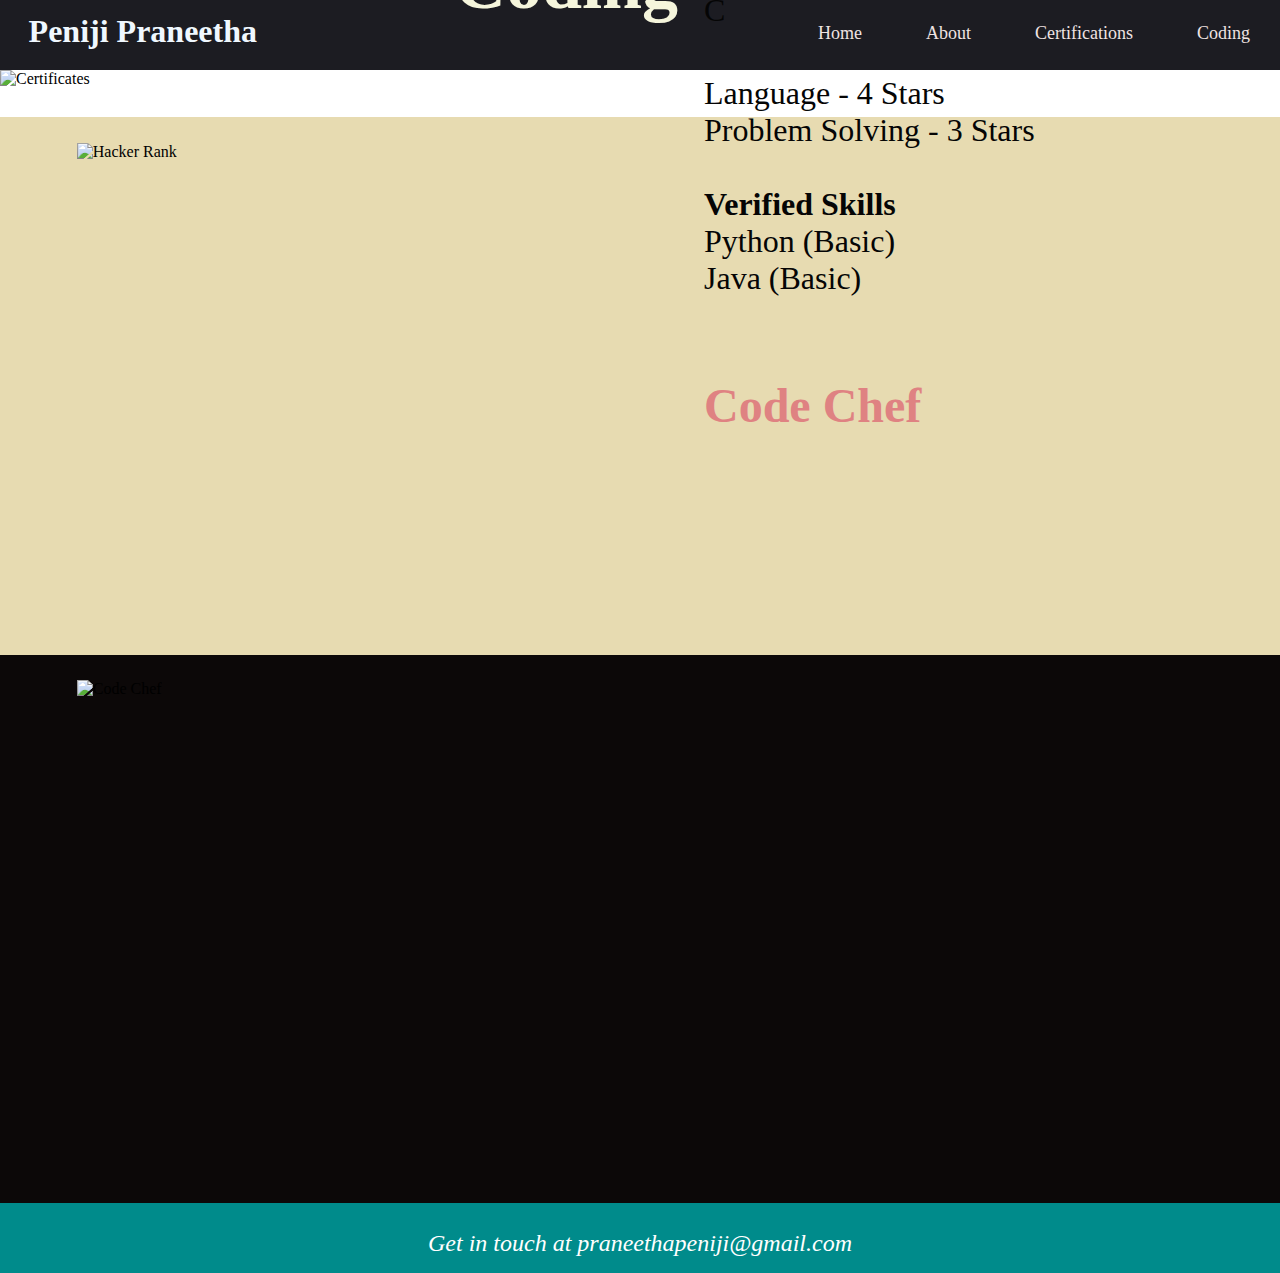
==== coding.html @ 02098d09 "Add files via upload" ====
<!DOCTYPE html>
<html lang="en">
<head>
    <meta charset="UTF-8">
    <meta http-equiv="X-UA-Compatible" content="IE=edge">
    <meta name="viewport" content="width=device-width, initial-scale=1.0">
    <link rel="stylesheet" href="codestyle.css">
    <title>Peniji Praneetha</title>
</head>
<header>
    <h1>Peniji Praneetha</h1>
    <nav>
        <ul>
            <li><a href="index.html">Home</a></li>
            <li><a href="About.html">About</a></li>
            <li><a href="Certifications.html">Certifications</a></li>
            <li><a href="coding.html">Coding</a></li>
        </ul>
    </nav>
</header>
<body>
    <div class="bg">
        <img src="https://lh5.googleusercontent.com/proxy/QhXeXcNiPjlXgeYHlC0UJRfxuTBGLPCd1NqgiJO4O2XByQ9yWPYALZHlOScnk6taVLOHZv2Gc7LZk12YMe5mH3YVRgwnYk52lZoY=s0-d" alt="Certificates">
        <div class="text">
            <h2><b>Coding</b></h2>
        </div>
    </div>
    <div class="row1">
        <img src="https://lh6.googleusercontent.com/2okLfn6Qbb9ji42trgMioHfpvPxNkeQZNdUWPt8fBXgFQY8HYK5AROVJ7ixinDqkm0B1mgo6ilC8-R3ODvudfwg" alt="Hacker Rank">
        <h3>Hacker Rank</h3>
        <p>Python - 5 Stars <br>Java - 4 Stars<br>C Language - 4 Stars<br>Problem Solving - 3 Stars<br><br><b>Verified Skills</b><br>Python (Basic)<br>Java (Basic)</p>
    </div>
    <div class="row2">
        <img src="https://lh4.googleusercontent.com/QEqWreRHzQsniRK_b1-l40pcMkTvgLCYqDqIDZjkaWodCcpNlAb2Pz5hrK9cWVmJcDUf2K_dusrpuOlTOipEUfk" alt="Code Chef">
        <h3>Code Chef</h3>
        <p>Ranking:1425 <br>Global Rank:287562<br>Country Rank:236453<br>Fully Solved :137<br></p>
    </div>
</body>
<footer>
    <p><br>Get in touch at praneethapeniji@gmail.com<br></p>
</footer>
</html>
---- codestyle.css ----
body,html{
    margin: 0%;
    padding: 0%;
}
header{
    width: 100%;
    height: 70px;
    background-color: rgb(28, 28, 34);
    background-image: image("https://miro.medium.com/max/1100/1*OlgqUIhvl5-9dZISlZ2-yQ.jpeg");
}
h1{
    position: absolute;
    padding: 3px;
    float: left;
    margin-left: 2%;
    margin-top: 10px;
    color: aliceblue;
}
ul{
    width: auto;
    float: right;
    margin-top: 8px;
}
li{
    display: inline-block;
    padding: 15px 30px;
}
a{
    text-align: center;
    text-decoration: none;  
    color: rgb(240, 227, 227);
    font-size: large;
}
a:hover{
    color: rgb(231, 175, 22);
    transition: 0.2s;
}
footer{
    background-color: darkcyan;
    font-style: italic;
    color: rgb(255, 255, 255);
    font-size: x-large;
    text-align: center;
    height: 70px;
    margin-top: -2%;
}
.bg img{
    width: 1519px;
    height: 300px;
    margin-top: -0.3%;
    margin-left: 0%;
}
.text{
    color: beige;
    margin-top: -16%;
    margin-left: 30%;
    width: 500px;
    height: 200px;
    text-align: center;
    font-size: xxx-large;
    opacity: 100%;
    backface-visibility: hidden;
    border-radius: 8%;
}
.row1{
    background-color: rgb(231, 219, 177);
    margin-top: -2%;
    height: 550px;
}
.row1 img{
    width: 600px;
    height: 400px;
    margin-left: 6%;
    margin-top: 2%;
}
.row1 h3{
    margin-left: 55%;
    margin-top: -25%;
    font-size: xx-large;
    text-align: left;
    font-size: xxx-large;
    color: rgb(37, 37, 31);
}
.row1 p{
    margin-left: 55%;
    margin-top: -2%;
    font-size: xx-large;
    text-align: left;
    font-size: xx-large;
    color: rgb(5, 5, 5);
}
.row2{
    background-color: rgb(12, 8, 8);
    margin-top: -1%;
    height: 550px;
}
.row2 img{
    width: 600px;
    height: 400px;
    margin-left: 6%;
    margin-top: 2%;
    box-shadow: inset;
}
.row2 h3{
    margin-left: 55%;
    margin-top: -25%;
    font-size: xxx-large;
    text-align: left;
    color: rgb(223, 130, 130);
}
.row2 p{
    margin-left: 55%;
    margin-top: -1%;
    font-size: xx-large;
    text-align: left;
    font-size: xx-large;
    color: rgb(231, 219, 177);
}
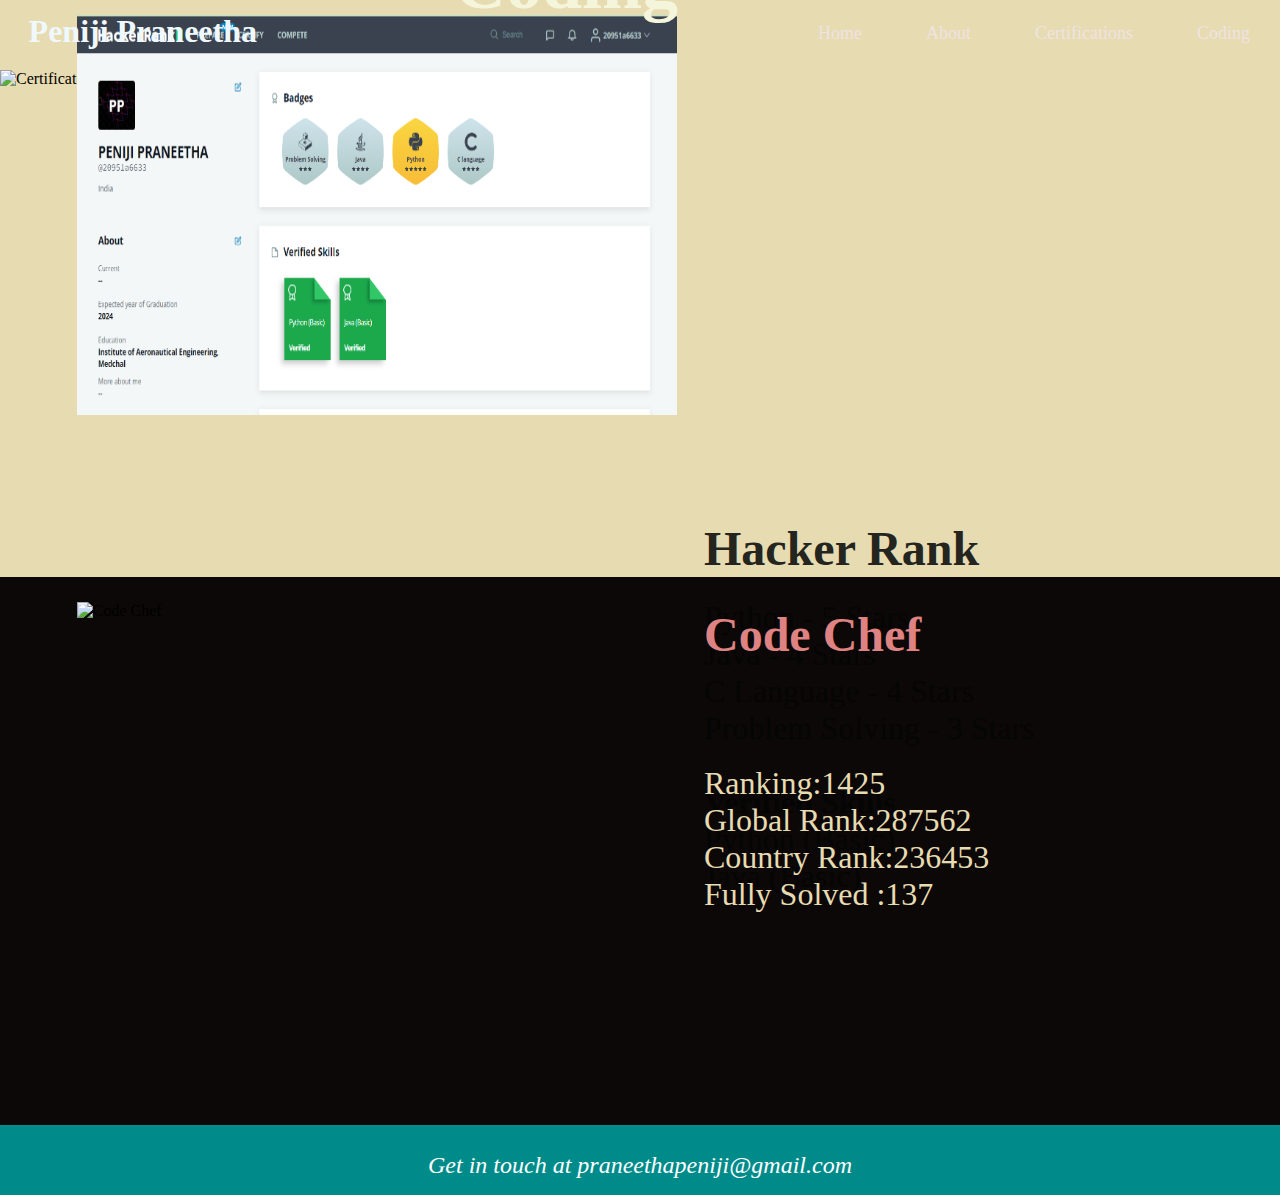
==== commit 3e77bfcf: "Update coding.html" ====
--- a/coding.html
+++ b/coding.html
@@ -26,12 +26,12 @@
         </div>
     </div>
     <div class="row1">
-        <img src="https://lh6.googleusercontent.com/2okLfn6Qbb9ji42trgMioHfpvPxNkeQZNdUWPt8fBXgFQY8HYK5AROVJ7ixinDqkm0B1mgo6ilC8-R3ODvudfwg" alt="Hacker Rank">
+        <img src="hr.png" alt="Hacker Rank">
         <h3>Hacker Rank</h3>
         <p>Python - 5 Stars <br>Java - 4 Stars<br>C Language - 4 Stars<br>Problem Solving - 3 Stars<br><br><b>Verified Skills</b><br>Python (Basic)<br>Java (Basic)</p>
     </div>
     <div class="row2">
-        <img src="https://lh4.googleusercontent.com/QEqWreRHzQsniRK_b1-l40pcMkTvgLCYqDqIDZjkaWodCcpNlAb2Pz5hrK9cWVmJcDUf2K_dusrpuOlTOipEUfk" alt="Code Chef">
+        <img src="https://lh3.googleusercontent.com/ZI8J5E5Bf5SoLd4QtA3dH88mn1TLjKWjZWAL18WcvTo9qR_EO3poQfvDtX0ccLuCSHR-Lj663Oc-7Cw8p98B7ms" alt="Code Chef">
         <h3>Code Chef</h3>
         <p>Ranking:1425 <br>Global Rank:287562<br>Country Rank:236453<br>Fully Solved :137<br></p>
     </div>
@@ -39,4 +39,4 @@
 <footer>
     <p><br>Get in touch at praneethapeniji@gmail.com<br></p>
 </footer>
-</html>+</html>
--- a/codestyle.css
+++ b/codestyle.css
@@ -64,8 +64,8 @@
 }
 .row1{
     background-color: rgb(231, 219, 177);
-    margin-top: -2%;
-    height: 550px;
+    margin-top: -12%;
+    height: 600px;
 }
 .row1 img{
     width: 600px;
@@ -75,7 +75,7 @@
 }
 .row1 h3{
     margin-left: 55%;
-    margin-top: -25%;
+    margin-top: 8%;
     font-size: xx-large;
     text-align: left;
     font-size: xxx-large;
@@ -103,14 +103,14 @@
 }
 .row2 h3{
     margin-left: 55%;
-    margin-top: -25%;
+    margin-top: -1%;
     font-size: xxx-large;
     text-align: left;
     color: rgb(223, 130, 130);
 }
 .row2 p{
     margin-left: 55%;
-    margin-top: -1%;
+    margin-top: 8%;
     font-size: xx-large;
     text-align: left;
     font-size: xx-large;
